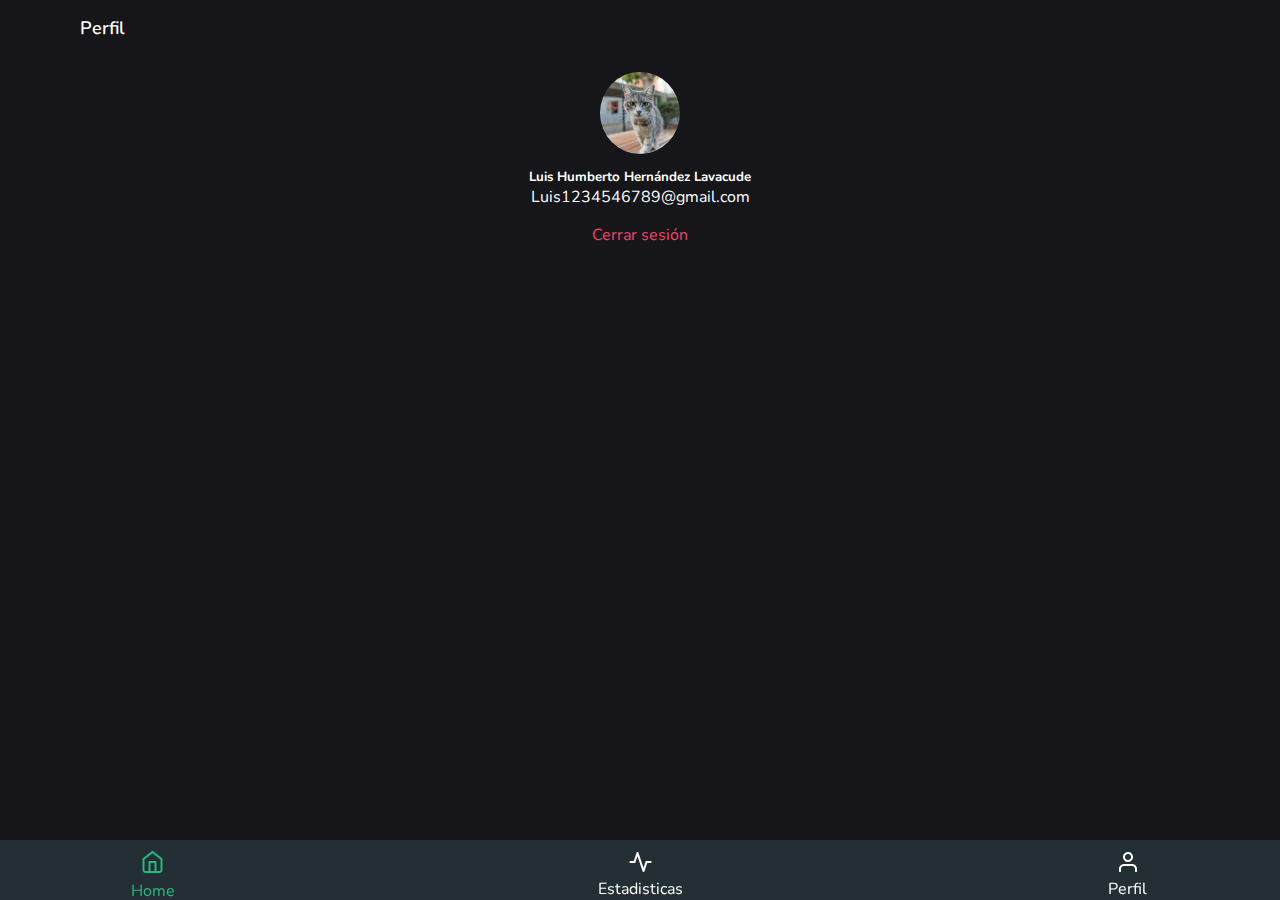
==== src/views/profile.html @ 931d064e "Se crean maquetacion y diseños de paginas" ====
<!DOCTYPE html>
<html lang="en">

<head>
    <meta charset="UTF-8">
    <meta http-equiv="X-UA-Compatible" content="IE=edge">
    <meta name="viewport" content="width=device-width, initial-scale=1.0">

    <link rel="stylesheet" href="https://cdn.jsdelivr.net/npm/bootstrap@5.0.2/dist/css/bootstrap.min.css"
        integrity="sha384-EVSTQN3/azprG1Anm3QDgpJLIm9Nao0Yz1ztcQTwFspd3yD65VohhpuuCOmLASjC" crossorigin="anonymous">
    <link rel="stylesheet" href="https://pro.fontawesome.com/releases/v5.10.0/css/all.css"
        integrity="sha384-AYmEC3Yw5cVb3ZcuHtOA93w35dYTsvhLPVnYs9eStHfGJvOvKxVfELGroGkvsg+p" crossorigin="anonymous" />
    
    <link rel="shortcut icon" href="../assets/icon-daily-bits-purple.png" type="image/x-icon">
     
    <link rel="stylesheet" href="../css/all-styles.css">    
    <link rel="stylesheet" href="../css/navbar.css">   
    <link rel="stylesheet" href="../css/profile-styles.css">    

    <title>Daily bits | home</title>
</head>

<body>
    <header>
        <nav class="menu-bar">
            <ul>
                <li>
                    <a class="opcion home" href="home.html">
                        <img src="../assets/icon-home-g.png" alt="">
                        <span>home</span>
                    </a>
                </li>
                <li class="li-estadisticas">
                    <a class="opcion statitics" href="statitics.html">
                        <img src="../assets/icon-statitics-w.png" alt="">
                        <span>estadisticas</span>
                    </a>
                </li>
                <li>
                    <a class="opcion profile" href="profile.html">
                        <img src="../assets/icon-perfil-w.png" alt="">
                        <span>perfil</span>
                    </a>
                </li>
            </ul>
        </nav>
    </header>
    <main>
        <h5 class="title-main">
            Perfil
        </h5>

        <div class="container-personal-info">
            <div class="img-personal">
                <img src="../assets/FP-perrona-deprueba.jpg" alt="">
            </div>
            <div class="personal-info">
                <h5 class="name-info">
                    Luis Humberto Hernández Lavacude
                </h5>
                <p>
                    Luis1234546789@gmail.com
                </p>
            </div>
        </div>
        <div class="log-out">
            <a href="">Cerrar sesión</a>
        </div>
    </main>
</body>
</html>
---- src/css/all-styles.css ----
@import url('https://fonts.googleapis.com/css2?family=Nunito:wght@200;300;400;600;700;800;900&display=swap');
@import url('https://fonts.googleapis.com/css2?family=Rubik:wght@300&display=swap');

:root{
    --font-family-rubik: 'Rubik', sans-serif;
    --font-family: 'Nunito', sans-serif;
    --color-negro: #000000;
    --color-black: #16161A;
    --color-white: #FFFFFE;
    --color-grey: #94A1B2;
    --color-green: #2CB67D;
    --color-red: #EF4565;  
    --color-purple: #6B47DC;   
    --color-neutral: #232E35;
    --color-primary: #7F5AF0;
    --color-secondary: #A786DF;
    --color-tertiary: #72757E;
}

*{
    margin: 0;
    padding: 0;
    box-sizing: border-box;
}

body {
    background-color: var(--color-black);
    color: var(--color-white);
    font-family: var(--font-family);
}
---- src/css/navbar.css ----
.menu-bar{
    background-color: var(--color-neutral);
    width: 100%;
    height: 60px;
    bottom: 0px;
    position: fixed;
    display: inline-block;
    z-index: 1;
}
.menu-bar ul{
    display: flex;
    flex-direction: row;
    justify-content: space-between;
    width: 100%;
    list-style: none;
    margin: 0;
    padding: 0;
}
.menu-bar ul li{
    display: flex;
    align-items: center;
    width: calc(25% - 15px);
    padding: 10px;
}
.li-estadisticas{
    width: calc(40% - 15px) !important;
}
.opcion{
    width: 100%;
    text-transform: capitalize;
    text-decoration: none;
    color: var(--color-white);
    text-align: center;
    box-sizing: border-box;
}
.opcion .icon{
    display: inline-block;
    width: 100%;
}
.opcion span{
    display: inline-block;
    width: 100%;
    margin: 0;
    padding: 0;
}
.home{
    color: var(--color-green);
}
.statitics{
    color: var(--color-white);
}
.profile{
    color: var(--color-white);
}
---- src/css/profile-styles.css ----
main{
    width: 90%;
    margin: auto;
    background-color: inherit;
    margin-bottom: 76px;
}

.title-main{
    width: 100%;
    padding: 16px;
    font-weight: 600;
    font-size: 18px;
    text-align: start;
}

.container-personal-info{
    display: flex;
    flex-direction: column;
    justify-content: center;
    align-items: center;
    width: 100%;
    margin: 1rem 0;
}

.img-personal{
    width: 60%;
    text-align: center;

}
.img-personal img{
    width: 80px;
    border-radius: 50%;
    margin-bottom: 0.5rem;
}

.personal-info{
    width: 100%;
    text-align: center;
}
.personal-info p{
    margin: 0;
}

.log-out{
    width: 100%;
    text-align: center;
}
.log-out a{
    text-decoration: none;
    color: var(--color-red);
}
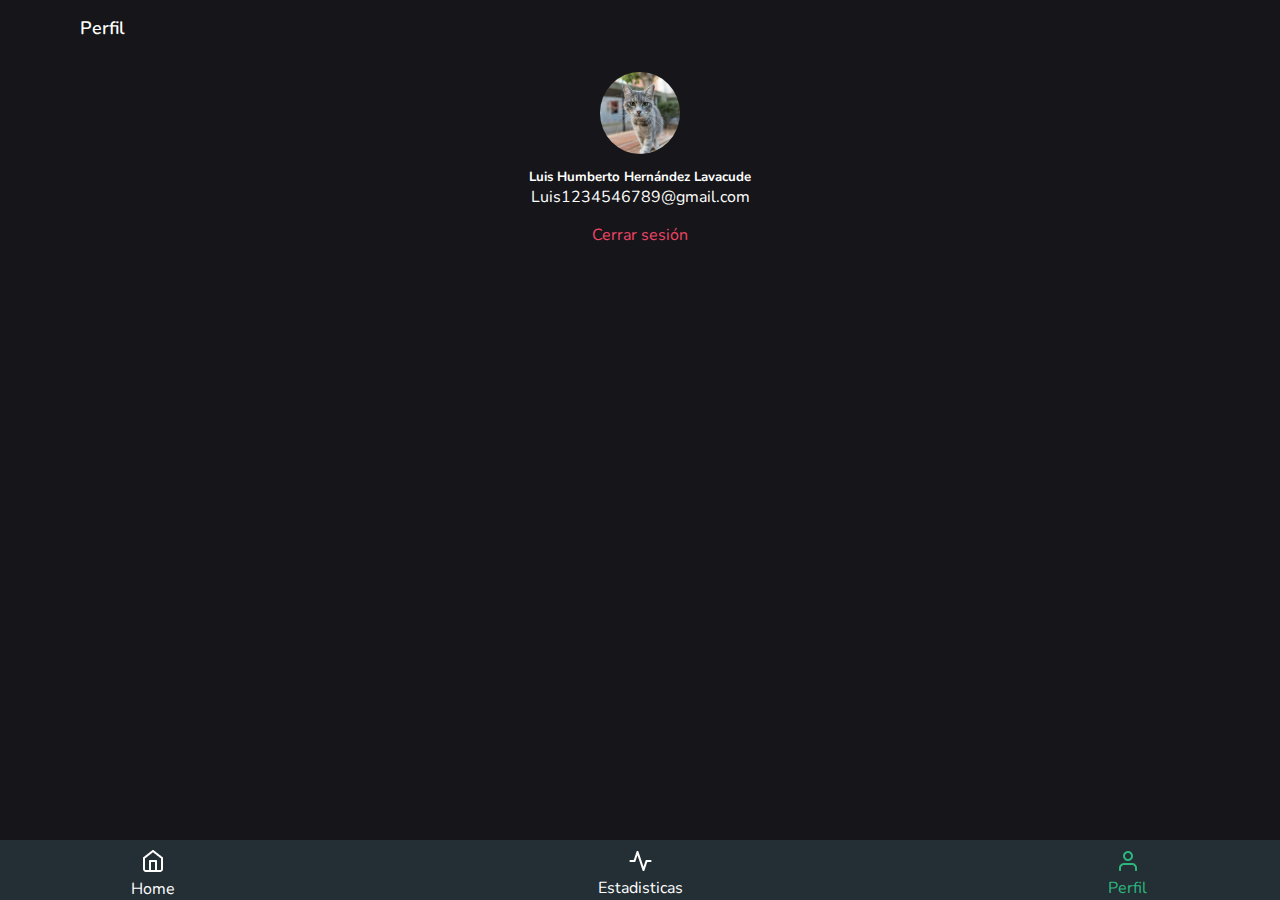
==== commit 4a897596: "se arregla bug de navbar" ====
--- a/src/views/profile.html
+++ b/src/views/profile.html
@@ -26,7 +26,7 @@
             <ul>
                 <li>
                     <a class="opcion home" href="home.html">
-                        <img src="../assets/icon-home-g.png" alt="">
+                        <img src="../assets/icon-home-w.png" alt="">
                         <span>home</span>
                     </a>
                 </li>
@@ -38,7 +38,7 @@
                 </li>
                 <li>
                     <a class="opcion profile" href="profile.html">
-                        <img src="../assets/icon-perfil-w.png" alt="">
+                        <img src="../assets/icon-perfil-g.png" alt="">
                         <span>perfil</span>
                     </a>
                 </li>
--- a/src/css/profile-styles.css
+++ b/src/css/profile-styles.css
@@ -4,6 +4,16 @@
     margin: auto;
     background-color: inherit;
     margin-bottom: 76px;
+}
+
+.home{
+    color: var(--color-white) !important;
+}
+.statitics{
+    color: var(--color-white) !important;
+}
+.profile{
+    color: var(--color-green) !important;
 }
 
 .title-main{
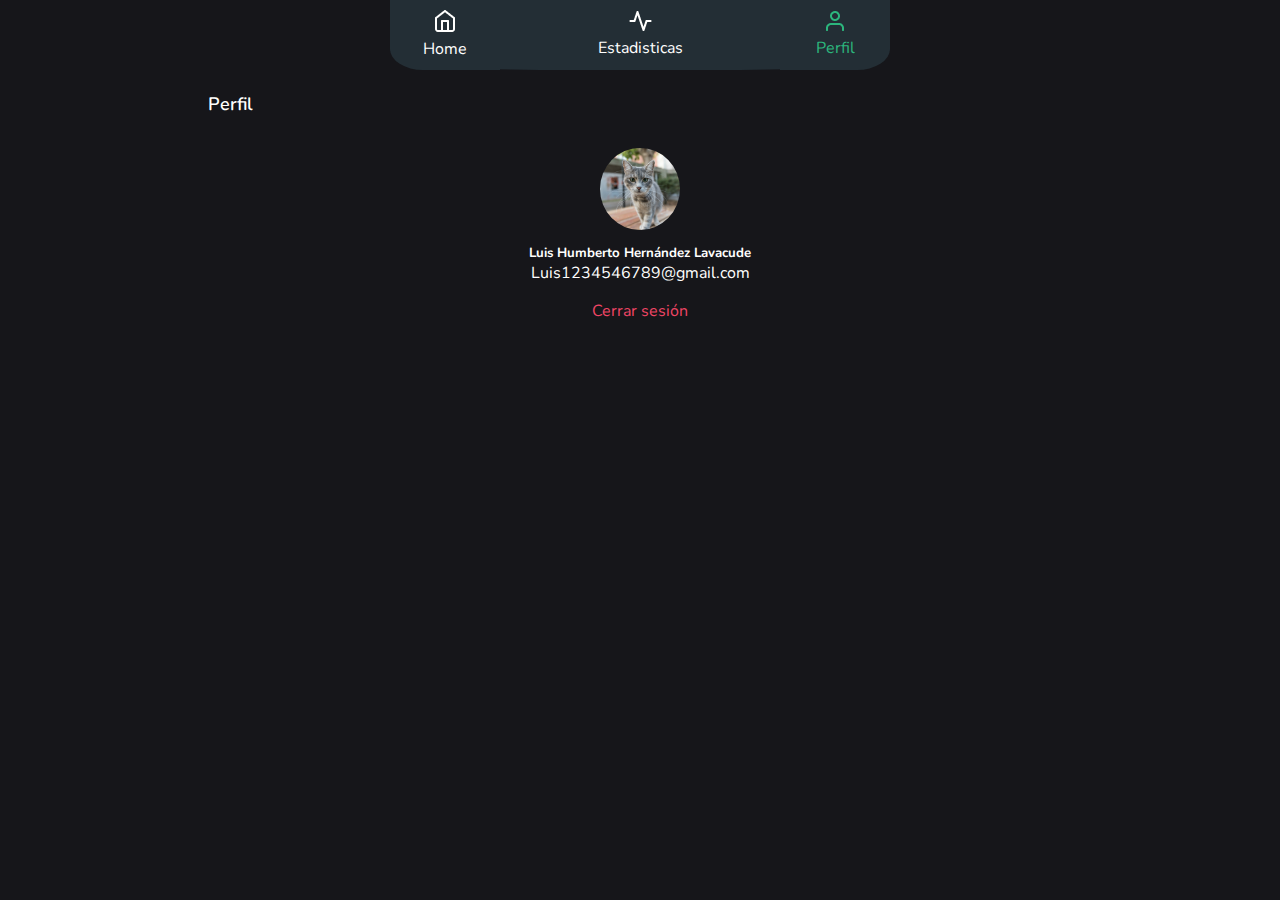
==== commit d9124518: "algunos toques a las paginas" ====
--- a/src/views/profile.html
+++ b/src/views/profile.html
@@ -24,7 +24,7 @@
     <header>
         <nav class="menu-bar">
             <ul>
-                <li>
+                <li class="li-home">
                     <a class="opcion home" href="home.html">
                         <img src="../assets/icon-home-w.png" alt="">
                         <span>home</span>
@@ -36,7 +36,7 @@
                         <span>estadisticas</span>
                     </a>
                 </li>
-                <li>
+                <li class="li-profile">
                     <a class="opcion profile" href="profile.html">
                         <img src="../assets/icon-perfil-g.png" alt="">
                         <span>perfil</span>
--- a/src/css/navbar.css
+++ b/src/css/navbar.css
@@ -33,6 +33,9 @@
     text-align: center;
     box-sizing: border-box;
 }
+.opcion:hover{
+    color: var(--color-white);
+}
 .opcion .icon{
     display: inline-block;
     width: 100%;
@@ -51,4 +54,72 @@
 }
 .profile{
     color: var(--color-white);
+}
+
+@media (min-width: 600px) {  
+    .menu-bar{
+        width: 100vw;
+        background-color: var(--color-black);
+    }
+
+    .menu-bar ul{
+        width: 380px;
+        background-color: var(--color-neutral);
+        position: fixed;
+        bottom: 0px;
+        border-top-left-radius: 25%;
+        border-top-right-radius: 25%;
+        left: 50%;
+        margin-left: -190px;
+        z-index: 0;
+    }
+
+    .menu-bar ul li{
+        background-color: var(--color-neutral);
+    }
+    .li-home{
+        border-top-left-radius: 25%;
+    }
+    .li-profile{
+        border-top-right-radius: 25%;
+    }
+
+
+}        
+@media (min-width: 1240px) {
+
+
+    .menu-bar{
+        width: 100vw;
+        background-color: var(--color-black);
+    }
+
+    .menu-bar ul{
+        width: 500px;
+        background-color: var(--color-neutral);
+        position: fixed;
+        top: 0;
+        bottom: initial;
+        border-top-left-radius: 0;
+        border-top-right-radius: 0;
+        border-bottom-left-radius: 30%;
+        border-bottom-right-radius: 30%;
+        left: 50%;
+        margin-left: -250px;
+        z-index: 0;
+    }
+
+    .menu-bar ul li{
+        background-color: var(--color-neutral);
+    }
+    .li-home{
+        border-top-left-radius: 0;
+        border-bottom-left-radius: 30%;
+    }
+    .li-profile{
+        border-top-right-radius: 0;
+        border-bottom-right-radius: 30%;
+    }
+
+
 }--- a/src/css/profile-styles.css
+++ b/src/css/profile-styles.css
@@ -59,4 +59,24 @@
 .log-out a{
     text-decoration: none;
     color: var(--color-red);
+}
+
+@media (min-width: 600px) {  
+
+    main{
+        width: 80%;
+        margin: auto;
+        background-color: inherit;
+        margin-bottom: 76px;
+    }
+}
+
+@media (min-width: 1280px) {  
+
+    main{
+        width: 70%;
+        margin: auto;
+        background-color: inherit;
+        margin-top: 76px;
+    }
 }